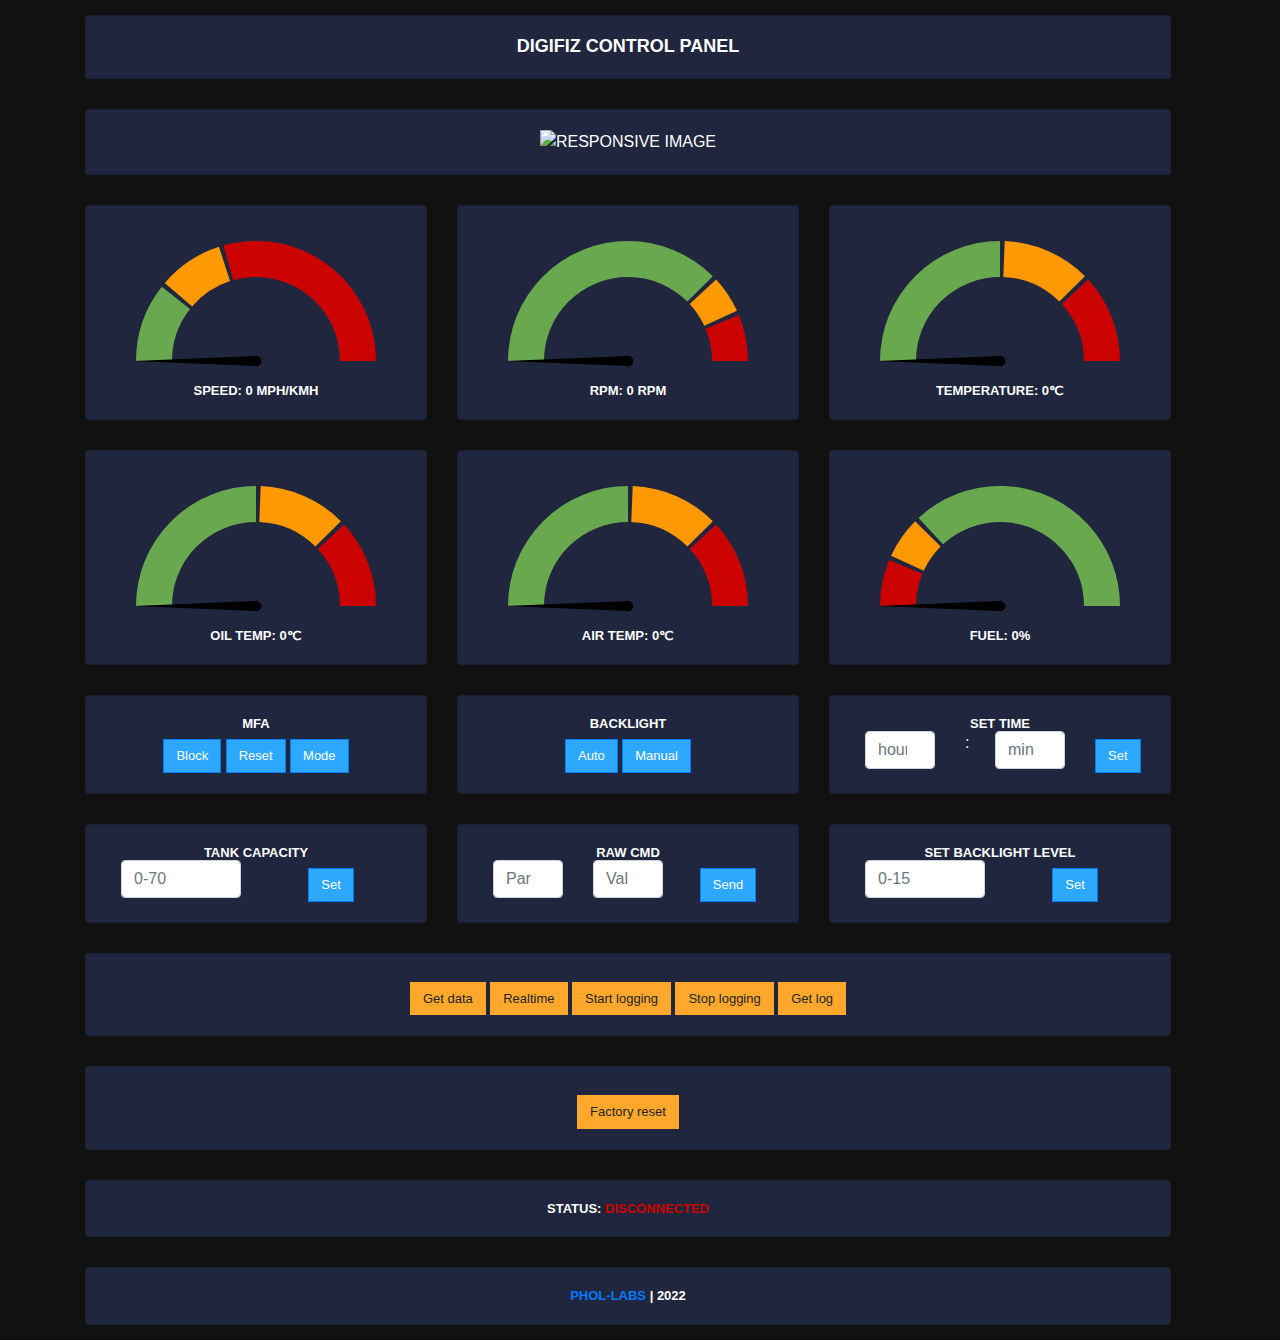
==== DigifizAP/data/index.html @ 930d4afd "Work in progress frontend" ====
<!-- 
coder: Shanezzar (www.shanezzar.com)
dated: 07-05-2020 
-->
<!DOCTYPE html>
<html lang="en">
<head>
  <title>Digifiz Control Panel</title>
  <meta charset="utf-8">
  <meta name="viewport" content="width=device-width, initial-scale=1">
  <link rel="icon" type="image/x-icon" href="favicon.ico">
  <link rel="stylesheet" href="css/bootstrap.min.css">
  <link rel="stylesheet" href="css/style.css">

  <script src="js/jquery.min.js"></script>
  <script src="js/bootstrap.min.js"></script>
  <script src="js/gauge.min.js"></script>
</head>
<body>

<div class="container">
  <div class="center-all">
    <div class="row">
      <div class="col-sm-12">
        <div class="card">
          <div class="card-body text-center">
            <h5 class="card-title heading">Digifiz Control Panel</h5>
          </div>
        </div>
      </div>
    </div>
    
    <div class="row">
      <div class="col-sm-12">
        <div class="card">
          <div class="card-body text-center">
            <img src="digifiz.png" class="img-fluid" alt="Responsive image">
          </div>
        </div>
      </div>
    </div>
    <div class="row">
      <div class="col-sm-4">
        <div class="card">
          <div class="card-body text-center">
            <!-- gauge for temperature -->
            <canvas id="chartSpeed"></canvas>
            <h5 class="card-title">Speed: <span id="speed">0</span> MPH/KMH</h5>
          </div>
        </div>
      </div>
      <div class="col-sm-4">
        <div class="card">
          <div class="card-body text-center">
            <!-- gauge for humidity -->
            <canvas id="chartRPM"></canvas>
            <h5 class="card-title">RPM: <span id="rpm">0</span> RPM</h5>
          </div>
        </div>
      </div>
      <div class="col-sm-4">
        <div class="card">
          <div class="card-body text-center">
            <!-- gauge for heat index -->
            <canvas id="chartTemp"></canvas>
            <h5 class="card-title">Temperature: <span id="coolantT">0</span>&#8451;</h5>
          </div>
        </div>
      </div>
    </div>
    <div class="row">
      <div class="col-sm-4">
        <div class="card">
          <div class="card-body text-center">
            <!-- gauge for temperature -->
            <canvas id="chartOil"></canvas>
            <h5 class="card-title">Oil Temp: <span id="oilT">0</span>&#8451;</h5>
          </div>
        </div>
      </div>
      <div class="col-sm-4">
        <div class="card">
          <div class="card-body text-center">
            <!-- gauge for humidity -->
            <canvas id="chartAir"></canvas>
            <h5 class="card-title">Air Temp: <span id="airT">0</span>&#8451;</h5>
          </div>
        </div>
      </div>
      <div class="col-sm-4">
        <div class="card">
          <div class="card-body text-center">
            <!-- gauge for heat index -->
            <canvas id="chartFuel"></canvas>
            <h5 class="card-title">Fuel: <span id="fuel">0</span>&#37;</h5>
          </div>
        </div>
      </div>
    </div>
    <div class="row">
      <div class="col-sm-4">
        <div class="card">
          <div class="card-body text-center">
            <!-- relay 1 switch -->
            <h5 class="card-title">MFA</h5>
            <button class="btn btn-primary mfablock relayOn">Block</button>
            <button class="btn btn-primary mfareset relayOn">Reset</button>
            <button class="btn btn-primary mfamode relayOn">Mode</button>
          </div>
        </div>
      </div>
      <div class="col-sm-4">
        <div class="card">
          <div class="card-body text-center">
            <!-- relay 2 switch -->
            <h5 class="card-title">Backlight</h5>
            <button class="btn btn-primary bl_auto relayOn">Auto</button>
            <button class="btn btn-primary bl_manual relayOn">Manual</button>
          </div>
        </div>
      </div>
      <div class="col-sm-4">
        <div class="card">
          <div class="card-body text-center">
            <!-- relay 3 switch -->
            <h5 class="card-title">Set time</h5>
            <div class="container">
              <div class="row">
                <div class="col-sm-4">
                   <input type="number" id="hour" min="0" max="24" class="form-control" placeholder="hour"/>
                </div>
                <div class="col-sm-1">
                    <p>:</p>
                </div>
                <div class="col-sm-4">
                   <input type="number" id="minute" min="0" max="60" class="form-control" placeholder="min"/>
                </div>
                <div class="col-sm-2">
                  <button class="btn btn-primary bl_manual relayOn">Set</button>
                </div>
              </div>
            </div>
          </div>
        </div>
      </div>
    </div>
    
    <div class="row">
      <div class="col-sm-4">
        <div class="card">
          <div class="card-body text-center">
            <!-- relay 3 switch -->
            <h5 class="card-title">Tank capacity</h5>
            <div class="container">
              <div class="row">
                <div class="col-sm-6">
                   <input type="number" id="cmd" min="0" max="70" class="form-control" placeholder="0-70"/>
                </div>
                <div class="col-sm-6">
                  <button class="btn btn-primary bl_manual relayOn">Set</button>
                </div>
              </div>
            </div>
          </div>
        </div>
      </div>
      <div class="col-sm-4">
        <div class="card">
           <div class="card-body text-center">
            <!-- relay 3 switch -->
            <h5 class="card-title">Raw CMD</h5>
            <div class="container">
              <div class="row">
                <div class="col-sm-4">
                   <input type="number" id="cmd" min="0" max="255" class="form-control" placeholder="Par"/>
                </div>
                <div class="col-sm-4">
                   <input type="number" id="parameter" min="0" class="form-control" placeholder="Val"/>
                </div>
                <div class="col-sm-4">
                  <button class="btn btn-primary bl_manual relayOn">Send</button>
                </div>
              </div>
            </div>
          </div>
        </div>
      </div>
      <div class="col-sm-4">
        <div class="card">
          <div class="card-body text-center">
            <!-- relay 3 switch -->
            <h5 class="card-title">Set backlight level</h5>
            <div class="container">
              <div class="row">
                <div class="col-sm-6">
                   <input type="number" id="bl_level" min="0" max="15" class="form-control" placeholder="0-15"/>
                </div>
                <div class="col-sm-6">
                  <button class="btn btn-primary bl_manual relayOn">Set</button>
                </div>
              </div>
            </div>
          </div>
        </div>
      </div>
    </div>
    <div class="row">
      <div class="col-sm-12">
        <div class="card">
          <div class="card-body text-center">
            <!-- status of connection -->
            <button class="btn btn-reset bl_manual relayOn">Get data</button>
            <button class="btn btn-reset bl_manual relayOn">Realtime</button>
            <button class="btn btn-reset bl_manual relayOn">Start logging</button>
            <button class="btn btn-reset bl_manual relayOn">Stop logging</button>
            <button class="btn btn-reset bl_manual relayOn">Get log</button>
          </div>
        </div>
      </div>
    </div>
    <div class="row">
      <div class="col-sm-12">
        <div class="card">
          <div class="card-body text-center">
            <!-- status of connection -->
            <button class="btn btn-reset bl_manual relayOn">Factory reset</button>
          </div>
        </div>
      </div>
    </div>
    <div class="row">
      <div class="col-sm-12">
        <div class="card">
          <div class="card-body text-center">
            <!-- status of connection -->
            <h5 class="card-title">Status: <span id="status">...</span></h5>
          </div>
        </div>
      </div>
    </div>
    <div class="row">
      <div class="col-sm-12">
        <div class="card">
          <div class="card-body text-center">
            <!-- info -->
            <h5 class="card-title"><a href="https://phol-labs.ru" target="_blank">PHOL-LABS</a> | 2022</h5>
          </div>
        </div>
      </div>
    </div>
  </div>
</div>

<script src="js/script.js"></script>
</body>
</html>
---- DigifizAP/data/css/style.css ----
body {
    text-transform: uppercase;
    background-color: #111;
    color: #ffffff;
}

.center-all {
    position: absolute;

}

.heading {
    font-size: large !important;
}

.card {
    margin-top: 15px;
    margin-bottom: 15px;
    background-color: #1F263D;
}

.card-title {
    margin-bottom: 0px;
    font-size: small;
    font-weight: bold;
}

.btn-primary {
    background-color: #2CA8FF !important;
    border-radius: 0px;
    margin-top: 8px;
    font-size: small;
}

.btn-reset {
    background-color: #FFA82C !important;
    border-radius: 0px;
    margin-top: 8px;
    font-size: small;
}

@media only screen and (max-width: 575px) {
    .center-all {
        position: absolute;
        top: 2%;
        transform: translateY(0%);
    }
}
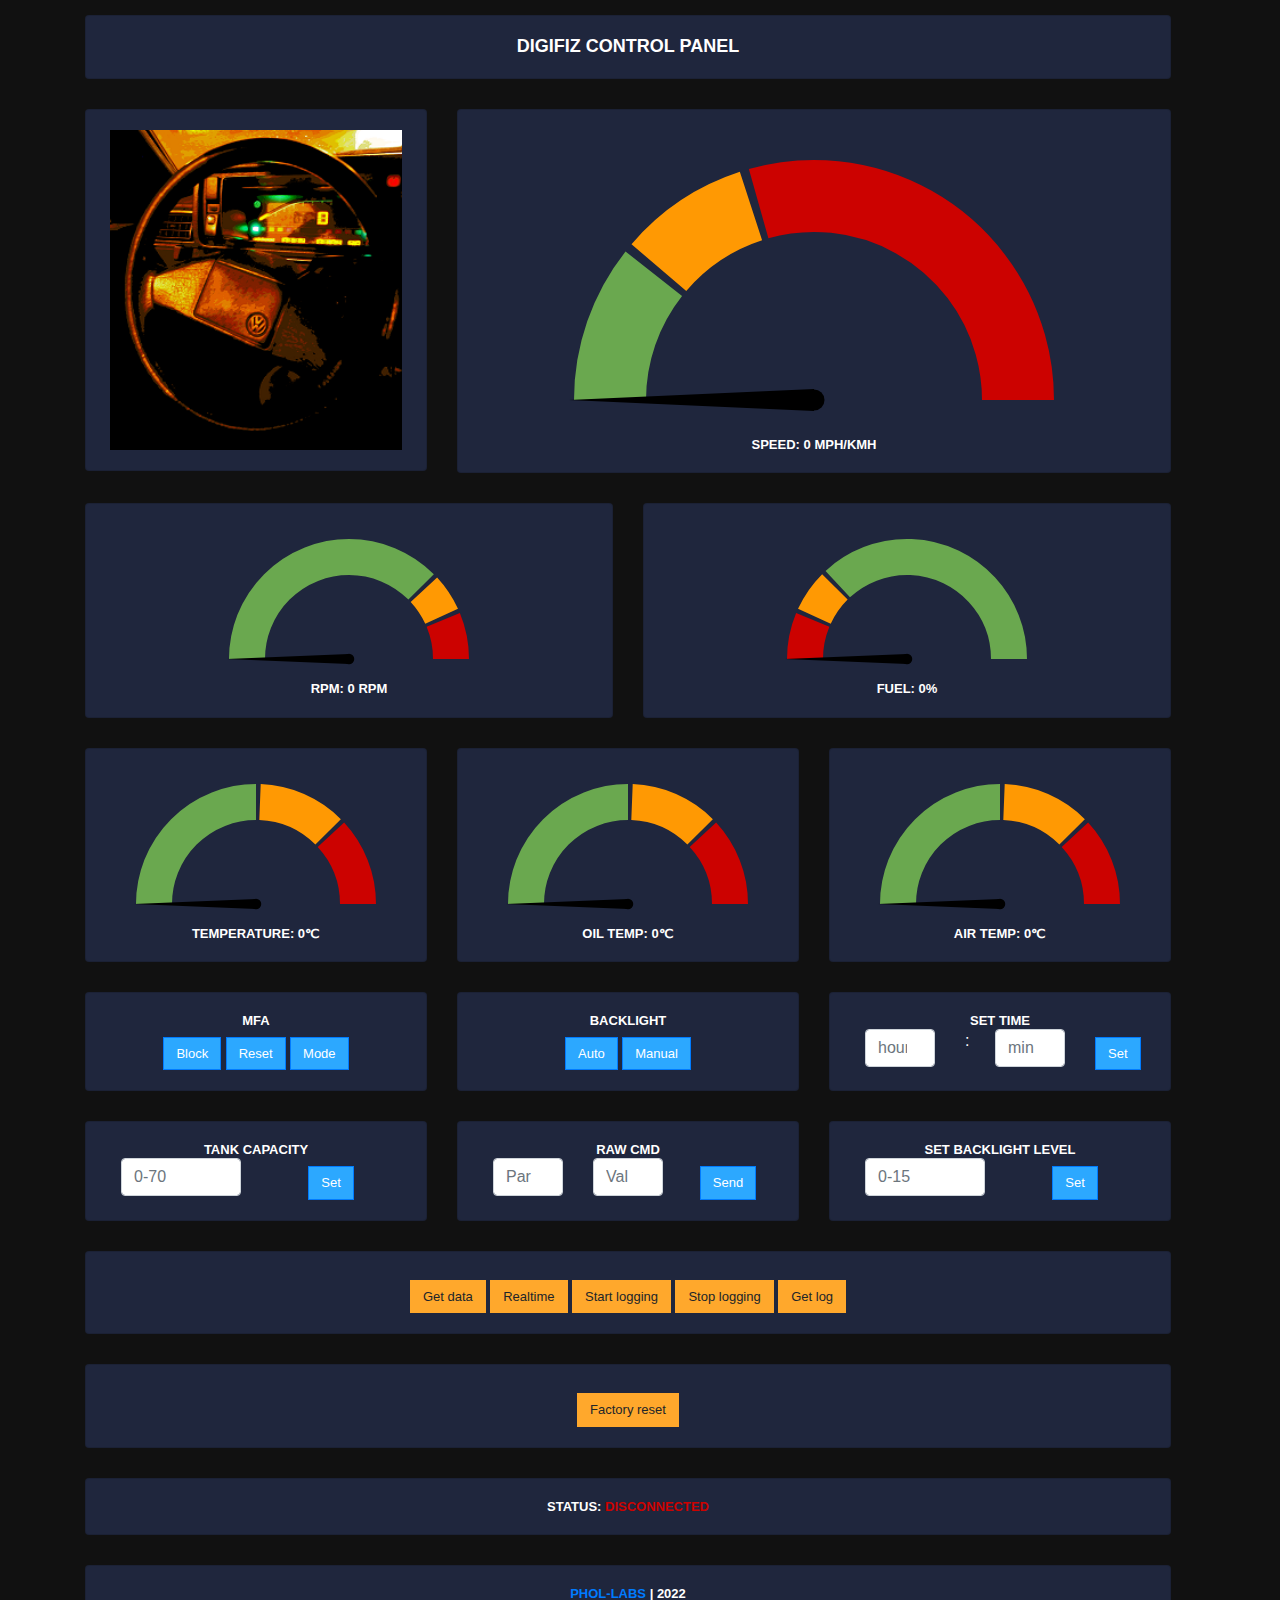
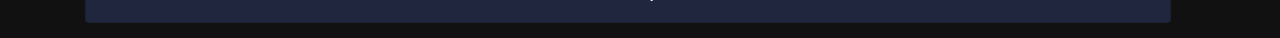
==== commit 8b250c4c: "WIP" ====
--- a/DigifizAP/data/index.html
+++ b/DigifizAP/data/index.html
@@ -1,7 +1,3 @@
-<!-- 
-coder: Shanezzar (www.shanezzar.com)
-dated: 07-05-2020 
--->
 <!DOCTYPE html>
 <html lang="en">
 <head>
@@ -30,26 +26,28 @@
       </div>
     </div>
     
-    <div class="row">
-      <div class="col-sm-12">
-        <div class="card">
-          <div class="card-body text-center">
-            <img src="digifiz.png" class="img-fluid" alt="Responsive image">
-          </div>
-        </div>
-      </div>
-    </div>
-    <div class="row">
-      <div class="col-sm-4">
+    
+    
+    <div class="row">
+      <div class="col-sm-4">
+        <div class="card">
+          <div class="card-body text-center">
+            <img src="digifiz.png" height="320" alt="Responsive image">
+          </div>
+        </div>
+      </div>
+      <div class="col-sm-8">
         <div class="card">
           <div class="card-body text-center">
             <!-- gauge for temperature -->
-            <canvas id="chartSpeed"></canvas>
+            <canvas id="chartSpeed"  height="300" width="500"></canvas>
             <h5 class="card-title">Speed: <span id="speed">0</span> MPH/KMH</h5>
           </div>
         </div>
       </div>
-      <div class="col-sm-4">
+    </div>
+    <div class="row">
+      <div class="col-sm-6">
         <div class="card">
           <div class="card-body text-center">
             <!-- gauge for humidity -->
@@ -58,7 +56,18 @@
           </div>
         </div>
       </div>
-      <div class="col-sm-4">
+      <div class="col-sm-6">
+        <div class="card">
+          <div class="card-body text-center">
+            <!-- gauge for heat index -->
+            <canvas id="chartFuel"></canvas>
+            <h5 class="card-title">Fuel: <span id="fuel">0</span>&#37;</h5>
+          </div>
+        </div>
+      </div>
+    </div>
+    <div class="row">
+       <div class="col-sm-4">
         <div class="card">
           <div class="card-body text-center">
             <!-- gauge for heat index -->
@@ -67,8 +76,6 @@
           </div>
         </div>
       </div>
-    </div>
-    <div class="row">
       <div class="col-sm-4">
         <div class="card">
           <div class="card-body text-center">
@@ -84,15 +91,6 @@
             <!-- gauge for humidity -->
             <canvas id="chartAir"></canvas>
             <h5 class="card-title">Air Temp: <span id="airT">0</span>&#8451;</h5>
-          </div>
-        </div>
-      </div>
-      <div class="col-sm-4">
-        <div class="card">
-          <div class="card-body text-center">
-            <!-- gauge for heat index -->
-            <canvas id="chartFuel"></canvas>
-            <h5 class="card-title">Fuel: <span id="fuel">0</span>&#37;</h5>
           </div>
         </div>
       </div>
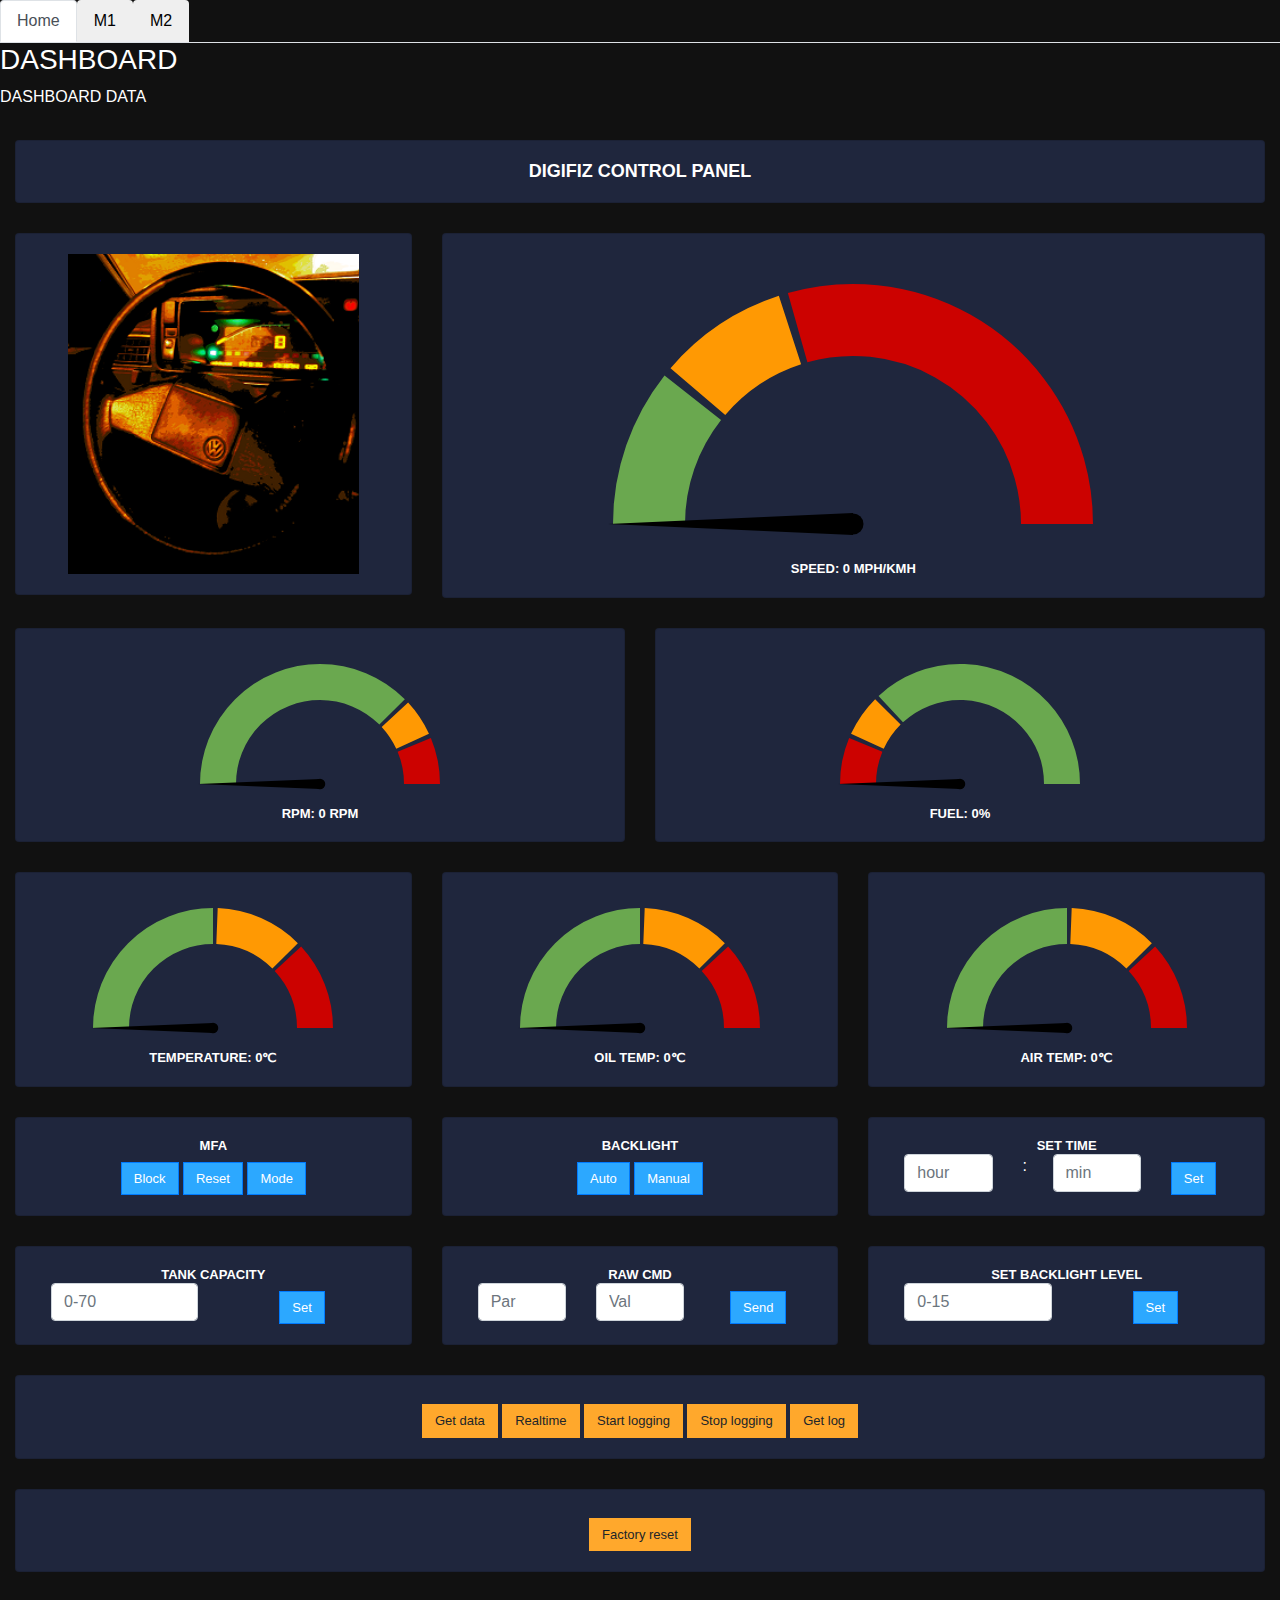
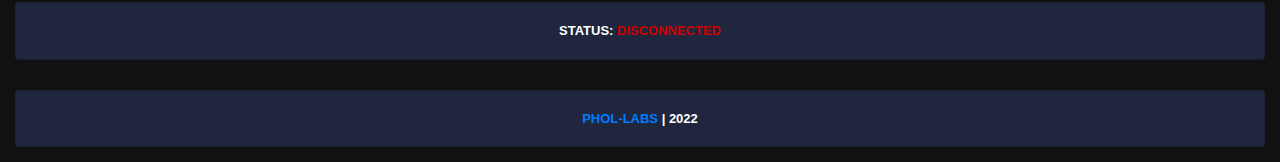
==== commit 9b69d500: "Advances" ====
--- a/DigifizAP/data/index.html
+++ b/DigifizAP/data/index.html
@@ -14,8 +14,39 @@
 </head>
 <body>
 
-<div class="container">
-  <div class="center-all">
+
+<ul class="nav nav-tabs">
+  <li class="active">
+    <button class="nav-link active" id="home-tab" data-toggle="tab" href="#home" type="button" role="tab" aria-controls="home" aria-selected="true">Home</button>
+  </li>
+  <li>
+  <button class="nav-link" id="home-tab" data-toggle="tab" href="#menu1" type="button" role="tab" aria-controls="home" aria-selected="true">M1</button>
+  </li>
+  <li>
+  <button class="nav-link" id="home-tab" data-toggle="tab" href="#menu2" type="button" role="tab" aria-controls="home" aria-selected="true">M2</button>
+  </li>
+</ul>
+
+<div class="tab-content">
+  <div id="home" class="tab-pane in active">
+    <h3>Dashboard</h3>
+    <p>Dashboard data</p>
+  </div>
+  <div id="menu1" class="tab-pane fade">
+    <h3>Setup</h3>
+    <p>Parameter setup</p>
+  </div>
+  <div id="menu2" class="tab-pane fade">
+    <h3>Logs</h3>
+    <p>Logs and information</p>
+  </div>
+</div>
+
+<div class="container-fluid">
+  <div>
+    <div class="row">
+        
+    </div>
     <div class="row">
       <div class="col-sm-12">
         <div class="card">
@@ -112,8 +143,8 @@
           <div class="card-body text-center">
             <!-- relay 2 switch -->
             <h5 class="card-title">Backlight</h5>
-            <button class="btn btn-primary bl_auto relayOn">Auto</button>
-            <button class="btn btn-primary bl_manual relayOn">Manual</button>
+            <button class="btn btn-primary bl_auto bckAutoBtn relayOn">Auto</button>
+            <button class="btn btn-primary bl_manual bckManBtn relayOn">Manual</button>
           </div>
         </div>
       </div>
@@ -134,7 +165,7 @@
                    <input type="number" id="minute" min="0" max="60" class="form-control" placeholder="min"/>
                 </div>
                 <div class="col-sm-2">
-                  <button class="btn btn-primary bl_manual relayOn">Set</button>
+                  <button class="btn btn-primary bl_manual setTimeBtn relayOn">Set</button>
                 </div>
               </div>
             </div>
@@ -152,10 +183,10 @@
             <div class="container">
               <div class="row">
                 <div class="col-sm-6">
-                   <input type="number" id="cmd" min="0" max="70" class="form-control" placeholder="0-70"/>
-                </div>
-                <div class="col-sm-6">
-                  <button class="btn btn-primary bl_manual relayOn">Set</button>
+                   <input type="number" id="tcap" min="0" max="70" class="form-control" placeholder="0-70"/>
+                </div>
+                <div class="col-sm-6">
+                  <button class="btn btn-primary bl_manual setTCapBtn relayOn">Set</button>
                 </div>
               </div>
             </div>
@@ -176,7 +207,7 @@
                    <input type="number" id="parameter" min="0" class="form-control" placeholder="Val"/>
                 </div>
                 <div class="col-sm-4">
-                  <button class="btn btn-primary bl_manual relayOn">Send</button>
+                  <button class="btn btn-primary bl_manual sendCmdBtn relayOn">Send</button>
                 </div>
               </div>
             </div>
@@ -194,7 +225,7 @@
                    <input type="number" id="bl_level" min="0" max="15" class="form-control" placeholder="0-15"/>
                 </div>
                 <div class="col-sm-6">
-                  <button class="btn btn-primary bl_manual relayOn">Set</button>
+                  <button class="btn btn-primary bl_manual setBckBtn relayOn">Set</button>
                 </div>
               </div>
             </div>
@@ -207,11 +238,11 @@
         <div class="card">
           <div class="card-body text-center">
             <!-- status of connection -->
-            <button class="btn btn-reset bl_manual relayOn">Get data</button>
-            <button class="btn btn-reset bl_manual relayOn">Realtime</button>
-            <button class="btn btn-reset bl_manual relayOn">Start logging</button>
-            <button class="btn btn-reset bl_manual relayOn">Stop logging</button>
-            <button class="btn btn-reset bl_manual relayOn">Get log</button>
+            <button class="btn btn-reset bl_manual getDataBtn relayOn">Get data</button>
+            <button class="btn btn-reset bl_manual realtimeBtn relayOn">Realtime</button>
+            <button class="btn btn-reset bl_manual startLogBtn relayOn">Start logging</button>
+            <button class="btn btn-reset bl_manual stopLogBtn relayOn">Stop logging</button>
+            <button class="btn btn-reset bl_manual getLogBtn relayOn">Get log</button>
           </div>
         </div>
       </div>
@@ -221,7 +252,7 @@
         <div class="card">
           <div class="card-body text-center">
             <!-- status of connection -->
-            <button class="btn btn-reset bl_manual relayOn">Factory reset</button>
+            <button class="btn btn-reset bl_manual factResetBtn relayOn">Factory reset</button>
           </div>
         </div>
       </div>
